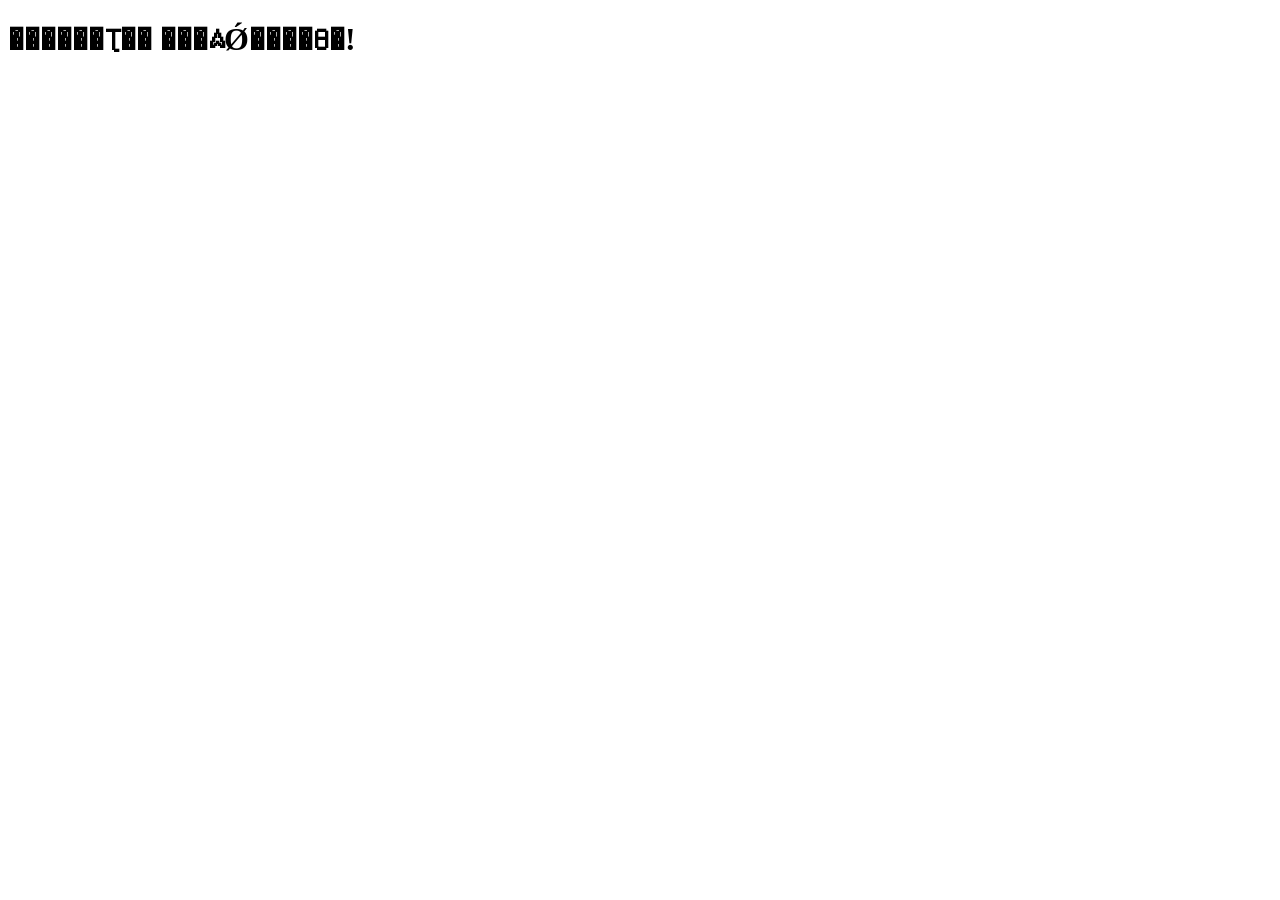
==== index.html @ 9f384a14 "feat: 초기 웹페이지 파일 생성" ====
<!DOCTYPE html>
<html lang="ko">
<head>
    <meta charset="UTF-8">
    <meta name="viewport" content="width=device-width, initial-scale=1.0">
    <title>������ũ Ž�� ������Ʈ</title>
    <link rel="stylesheet" href="style.css">
</head>
<body>
    <h1>������Ʈ�� ���۵Ǿ����ϴ�!</h1>
    <script src="main.js"></script>
</body>
</html>
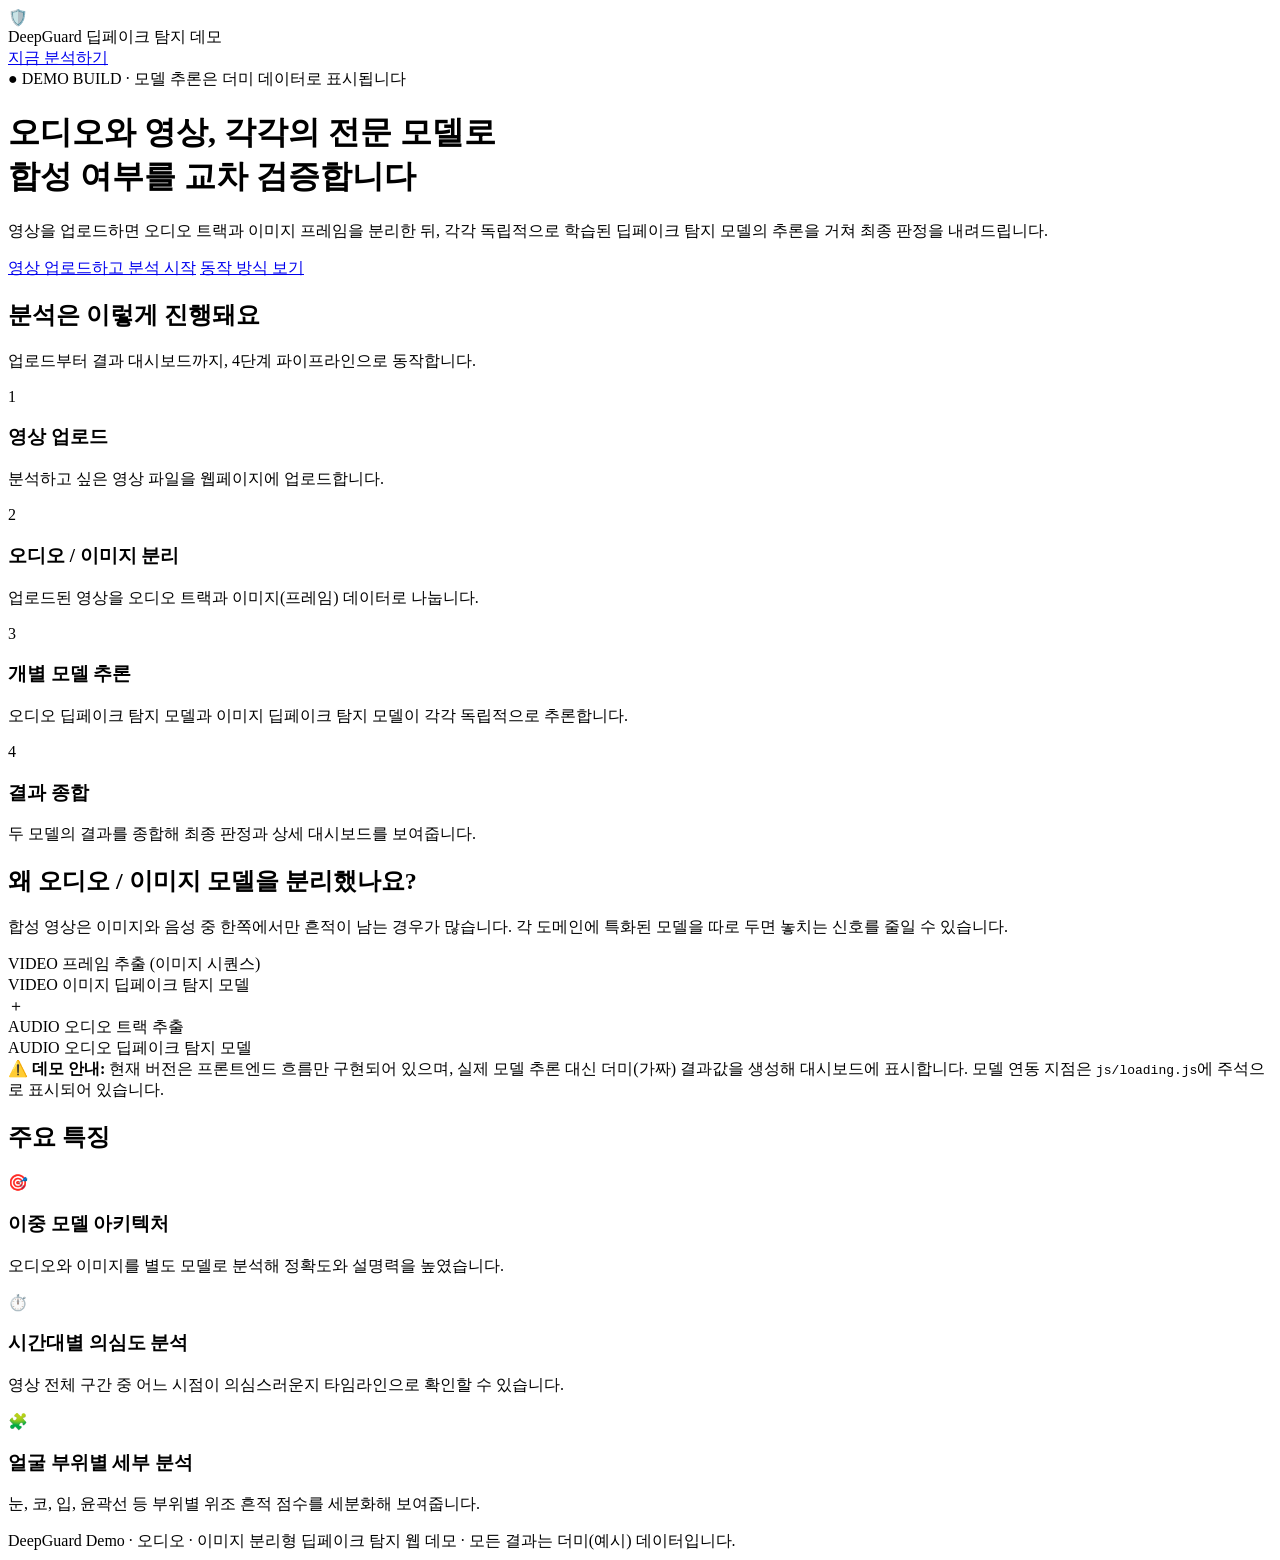
==== commit b5bb5947: "Initial setup for each file 비디오 위조 확률 — 원형 게이지 오디오 위조 확률 — 원형 게이지 종합 점수 — 가중평균 게이지 + 상단 종합 판정 카드(진짜/" ====
--- a/index.html
+++ b/index.html
@@ -1,13 +1,125 @@
 <!DOCTYPE html>
 <html lang="ko">
 <head>
-    <meta charset="UTF-8">
-    <meta name="viewport" content="width=device-width, initial-scale=1.0">
-    <title>������ũ Ž�� ������Ʈ</title>
-    <link rel="stylesheet" href="style.css">
+    <meta charset="UTF-8" />
+    <meta name="viewport" content="width=device-width, initial-scale=1.0" />
+    <title>DeepGuard | 딥페이크 탐지 시스템</title>
+    <link rel="stylesheet" href="css/style.css" />
 </head>
 <body>
-    <h1>������Ʈ�� ���۵Ǿ����ϴ�!</h1>
-    <script src="main.js"></script>
+
+    <nav class="navbar">
+        <div class="navbar-inner">
+            <div class="brand">
+                <div class="brand-mark">🛡️</div>
+                DeepGuard
+                <span class="brand-sub">딥페이크 탐지 데모</span>
+            </div>
+            <a href="upload.html" class="btn btn-primary">지금 분석하기</a>
+        </div>
+    </nav>
+
+    <header class="hero">
+        <div class="container">
+            <span class="eyebrow">● DEMO BUILD · 모델 추론은 더미 데이터로 표시됩니다</span>
+            <h1>오디오와 영상, <span>각각의 전문 모델</span>로<br />합성 여부를 교차 검증합니다</h1>
+            <p>
+                영상을 업로드하면 오디오 트랙과 이미지 프레임을 분리한 뒤, 각각
+                독립적으로 학습된 딥페이크 탐지 모델의 추론을 거쳐 최종 판정을
+                내려드립니다.
+            </p>
+            <div class="hero-actions">
+                <a href="upload.html" class="btn btn-primary btn-lg">영상 업로드하고 분석 시작</a>
+                <a href="#how" class="btn btn-secondary btn-lg">동작 방식 보기</a>
+            </div>
+        </div>
+    </header>
+
+    <section class="section" id="how">
+        <div class="container">
+            <div class="section-head">
+                <h2>분석은 이렇게 진행돼요</h2>
+                <p>업로드부터 결과 대시보드까지, 4단계 파이프라인으로 동작합니다.</p>
+            </div>
+            <div class="flow-grid">
+                <div class="card flow-card">
+                    <div class="flow-num">1</div>
+                    <h3>영상 업로드</h3>
+                    <p>분석하고 싶은 영상 파일을 웹페이지에 업로드합니다.</p>
+                </div>
+                <div class="card flow-card">
+                    <div class="flow-num">2</div>
+                    <h3>오디오 / 이미지 분리</h3>
+                    <p>업로드된 영상을 오디오 트랙과 이미지(프레임) 데이터로 나눕니다.</p>
+                </div>
+                <div class="card flow-card">
+                    <div class="flow-num">3</div>
+                    <h3>개별 모델 추론</h3>
+                    <p>오디오 딥페이크 탐지 모델과 이미지 딥페이크 탐지 모델이 각각 독립적으로 추론합니다.</p>
+                </div>
+                <div class="card flow-card">
+                    <div class="flow-num">4</div>
+                    <h3>결과 종합</h3>
+                    <p>두 모델의 결과를 종합해 최종 판정과 상세 대시보드를 보여줍니다.</p>
+                </div>
+            </div>
+        </div>
+    </section>
+
+    <section class="section">
+        <div class="container">
+            <div class="section-head">
+                <h2>왜 오디오 / 이미지 모델을 분리했나요?</h2>
+                <p>합성 영상은 이미지와 음성 중 한쪽에서만 흔적이 남는 경우가 많습니다. 각 도메인에 특화된 모델을 따로 두면 놓치는 신호를 줄일 수 있습니다.</p>
+            </div>
+            <div class="card arch-diagram">
+                <div class="arch-col">
+                    <div class="arch-box"><span class="tag tag-video">VIDEO</span> 프레임 추출 (이미지 시퀀스)</div>
+                    <div class="arch-box"><span class="tag tag-video">VIDEO</span> 이미지 딥페이크 탐지 모델</div>
+                </div>
+                <div class="arch-arrow">＋</div>
+                <div class="arch-col">
+                    <div class="arch-box"><span class="tag tag-audio">AUDIO</span> 오디오 트랙 추출</div>
+                    <div class="arch-box"><span class="tag tag-audio">AUDIO</span> 오디오 딥페이크 탐지 모델</div>
+                </div>
+            </div>
+            <div class="notice-bar">
+                <span>⚠️</span>
+                <span><b>데모 안내:</b> 현재 버전은 프론트엔드 흐름만 구현되어 있으며, 실제 모델 추론 대신 더미(가짜) 결과값을 생성해 대시보드에 표시합니다. 모델 연동 지점은 <code>js/loading.js</code>에 주석으로 표시되어 있습니다.</span>
+            </div>
+        </div>
+    </section>
+
+    <section class="section">
+        <div class="container">
+            <div class="section-head">
+                <h2>주요 특징</h2>
+            </div>
+            <div class="features-grid">
+                <div class="card feature-card">
+                    <div class="feature-icon">🎯</div>
+                    <h3>이중 모델 아키텍처</h3>
+                    <p>오디오와 이미지를 별도 모델로 분석해 정확도와 설명력을 높였습니다.</p>
+                </div>
+                <div class="card feature-card">
+                    <div class="feature-icon">⏱️</div>
+                    <h3>시간대별 의심도 분석</h3>
+                    <p>영상 전체 구간 중 어느 시점이 의심스러운지 타임라인으로 확인할 수 있습니다.</p>
+                </div>
+                <div class="card feature-card">
+                    <div class="feature-icon">🧩</div>
+                    <h3>얼굴 부위별 세부 분석</h3>
+                    <p>눈, 코, 입, 윤곽선 등 부위별 위조 흔적 점수를 세분화해 보여줍니다.</p>
+                </div>
+            </div>
+        </div>
+    </section>
+
+    <footer>
+        <div class="container">
+            DeepGuard Demo &middot; 오디오 · 이미지 분리형 딥페이크 탐지 웹 데모 &middot; 모든 결과는 더미(예시) 데이터입니다.
+        </div>
+    </footer>
+
 </body>
-</html>+</html>
